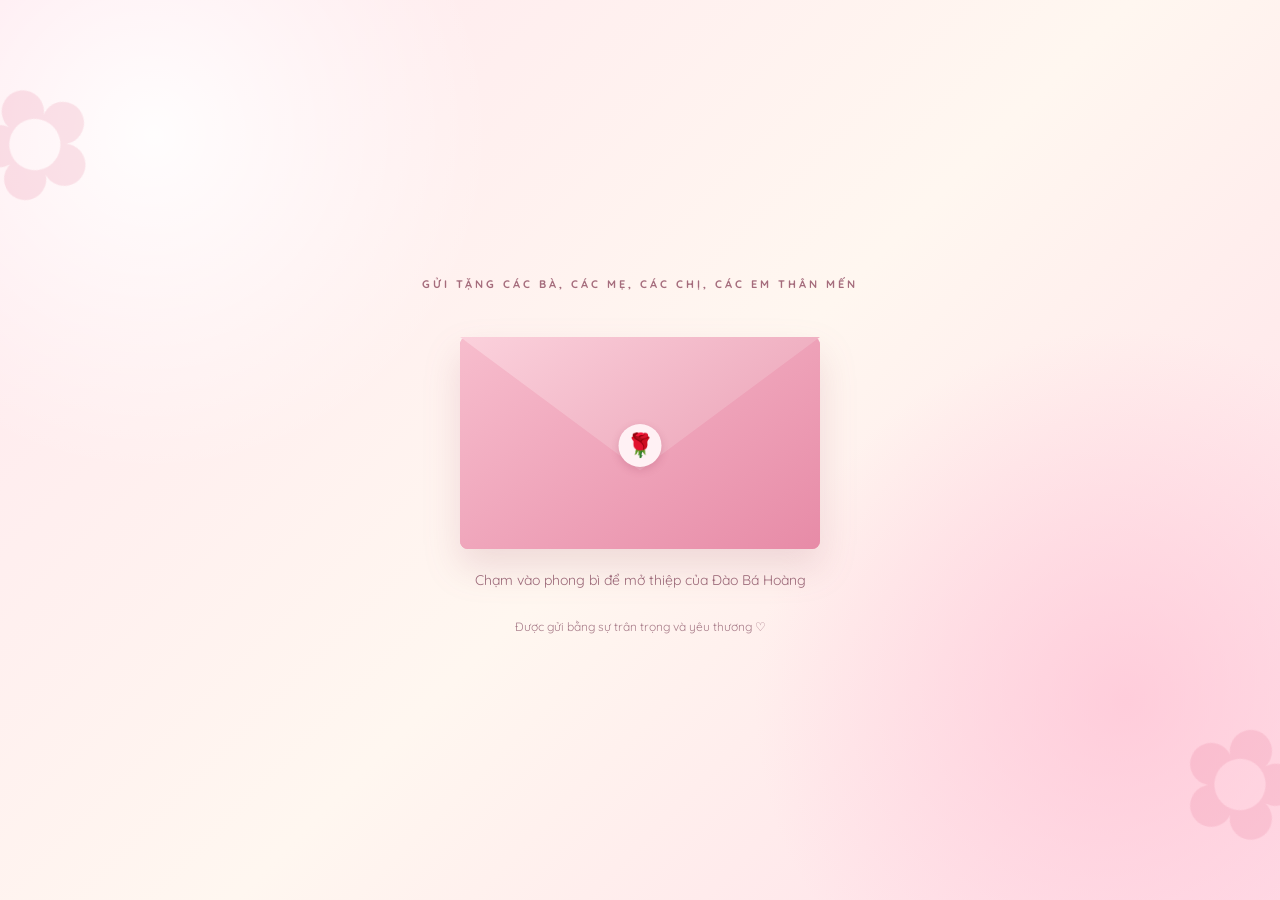
==== daobahoang.html @ 4d06f097 "Add files via upload" ====
<!DOCTYPE html>
<html lang="vi">
<head>
  <meta charset="UTF-8">
  <meta name="viewport" content="width=device-width, initial-scale=1.0">
  <meta name="theme-color" content="#ffe8ef">
  <title>Thiệp chúc mừng 20/10 🌷</title>
  <link rel="stylesheet" href="style.css">
</head>
<body>
  <div class="petal-layer" id="petalLayer" aria-hidden="true"></div>

  <main class="scene">
    <p class="top-note">
      GỬI TẶNG CÁC BÀ, CÁC MẸ, CÁC CHỊ, CÁC EM THÂN MẾN
    </p>

    <section class="envelope-area" id="envelopeArea">
      <button class="envelope" id="openEnvelope" type="button"
              aria-label="Mở phong bì thiệp 20 tháng 10"
              aria-expanded="false">
        <span class="letter-preview">
          <span class="preview-date">20/10</span>
          <span class="preview-flower">🌹</span>
          <span class="preview-caption">
            Một lời chúc dành tặng những người phụ nữ em yêu quý
          </span>
        </span>
        <span class="envelope-back"></span>
        <span class="envelope-flap"></span>
        <span class="envelope-front"></span>
        <span class="envelope-seal">🌹</span>
      </button>
      <p class="tap-hint" id="tapHint">
        Chạm vào phong bì để mở thiệp của Đào Bá Hoàng
      </p>
    </section>

    <section class="greeting-card" id="greetingCard"
             aria-live="polite" aria-hidden="true">
      <div class="card-flower">💐 🌷 💐</div>
      <p class="eyebrow">CHÚC MỪNG</p>
      <h1>Ngày Phụ nữ<br><span>Việt Nam</span></h1>
      <div class="date">20 <span>/</span> 10 <b>♥</b></div>

      <div class="wishes" id="wishes">
        <p class="wish-line">Chúc các chị một ngày 20/10 thật rạng rỡ!</p>
        <p class="wish-line">Luôn xinh đẹp, tự tin và tràn đầy năng lượng.</p>
        <p class="wish-line">Chúc công việc thuận lợi, sức khỏe dồi dào,</p>
        <p class="wish-line">mỗi ngày đều ngập tràn niềm vui và yêu thương.</p>
        <p class="wish-line">Chúc mọi người luôn rạng rỡ như những đóa hoa! 🌷</p>
      </div>

      <p class="thank-you">
        Cảm ơn mọi người vì đã mang đến những điều tốt đẹp! 💗
      </p>

      <p class="signature">
        Thân gửi,<br>
        <strong>Đào Bá Hoàng 🌷</strong>
      </p>

      <button class="flower-button" id="flowerButton" type="button">
        <span aria-hidden="true">💐</span>
        Nhận hoa từ Đào Bá Hoàng
      </button>

      <p class="flower-message" id="flowerMessage" role="status"></p>

      <button class="replay-button" id="replayButton" type="button">
        ↻ Xem lại thiệp
      </button>
    </section>

    <!-- TRANG NHẬN QUÀ: CHỈ CÓ MỘT MÓN QUÀ LÀ HOA -->
    <section class="gift-page" id="giftPage" aria-hidden="true">
      <div class="gift-heading">
        💐 Một món quà nhỏ dành tặng bạn 💐
      </div>

      <p class="gift-intro">
        Dù chỉ là một món quà nhỏ, em mong nó sẽ mang đến cho bạn
        thật nhiều niềm vui. Hãy nhấn nút để nhận hoa nhé!
      </p>

      <div class="gift-stage" id="giftStage" aria-live="polite">
        <div class="gift-box">🎁</div>
        <p>Món quà bí mật đang chờ bạn...</p>
      </div>

      <button class="draw-button" id="drawButton" type="button">
        🌷 Nhận hoa từ Đào Bá Hoàng 🌷
      </button>

      <p class="gift-result" id="giftResult" role="status"></p>

      <button class="replay-button" id="backToCardButton" type="button">
        ← Quay lại thiệp
      </button>
    </section>

    <footer>
      Được gửi bằng sự trân trọng và yêu thương ♡
    </footer>
  </main>

  <script src="script.js"></script>
</body>
</html>
---- style.css ----
@import url('https://fonts.googleapis.com/css2?family=Playfair+Display:wght@400;500;600;700&family=Quicksand:wght@400;500;600;700&display=swap');

:root {
  --pink: #d94c79;
  --deep-pink: #b52e5c;
  --soft-pink: #ffe1ea;
  --cream: #fffaf5;
  --ink: #62434c;
}

* { box-sizing: border-box; }

body {
  margin: 0;
  min-height: 100vh;
  color: var(--ink);
  font-family: 'Quicksand', sans-serif;
  background:
    radial-gradient(circle at 12% 15%, rgba(255,255,255,.9), transparent 25%),
    radial-gradient(circle at 88% 78%, rgba(255,192,211,.65), transparent 28%),
    linear-gradient(135deg, #ffe7ee 0%, #fff7f0 52%, #ffdce7 100%);
  overflow-x: hidden;
}

body::before, body::after {
  content: "✿";
  position: fixed;
  color: rgba(217, 76, 121, .14);
  font-size: 150px;
  pointer-events: none;
  z-index: 0;
}
body::before { left: -30px; top: 5%; transform: rotate(-20deg); }
body::after { right: -25px; bottom: 3%; transform: rotate(18deg); }

.scene {
  position: relative;
  z-index: 1;
  width: min(100% - 30px, 760px);
  min-height: 100vh;
  margin: 0 auto;
  padding: 35px 0 24px;
  display: flex;
  flex-direction: column;
  align-items: center;
  justify-content: center;
}

.top-note {
  margin: 0 0 28px;
  font-size: 11px;
  font-weight: 700;
  letter-spacing: 3px;
  color: #a56c7c;
  text-align: center;
}

.envelope-area {
  width: min(100%, 430px);
  display: flex;
  flex-direction: column;
  align-items: center;
  transition: opacity .5s, transform .5s;
}

.envelope {
  position: relative;
  display: block;
  width: min(82vw, 360px);
  height: 230px;
  border: 0;
  padding: 0;
  background: transparent;
  cursor: pointer;
  perspective: 900px;
  filter: drop-shadow(0 18px 18px rgba(154, 66, 94, .16));
  -webkit-tap-highlight-color: transparent;
}

.envelope-back {
  position: absolute;
  inset: 18px 0 0;
  background: #e9a0b5;
  border-radius: 8px;
}

.letter-preview {
  position: absolute;
  z-index: 1;
  left: 9%;
  right: 9%;
  top: 22px;
  height: 180px;
  border-radius: 5px;
  background: #fffaf5;
  display: flex;
  flex-direction: column;
  align-items: center;
  justify-content: center;
  gap: 7px;
  transition: transform 1s cubic-bezier(.2,.8,.2,1);
  box-shadow: 0 0 0 1px rgba(185, 90, 120, .1);
}
.preview-date { font: 700 38px 'Playfair Display', serif; color: var(--pink); }
.preview-flower { font-size: 28px; }
.preview-caption { font-size: 11px; color: #98707a; }

.envelope-front {
  position: absolute;
  z-index: 3;
  inset: 18px 0 0;
  border-radius: 8px;
  background: linear-gradient(145deg, #f7bdcd, #e78ba7);
  clip-path: polygon(0 0, 50% 57%, 100% 0, 100% 100%, 0 100%);
}

.envelope-flap {
  position: absolute;
  z-index: 4;
  top: 18px;
  left: 0;
  width: 100%;
  height: 58%;
  background: linear-gradient(145deg, #fbd1dc, #eaa0b5);
  clip-path: polygon(0 0, 100% 0, 50% 100%);
  transform-origin: top center;
  transition: transform .75s ease, opacity .4s .3s;
  backface-visibility: hidden;
}

.envelope-seal {
  position: absolute;
  z-index: 5;
  left: 50%;
  top: 105px;
  transform: translateX(-50%);
  display: grid;
  place-items: center;
  width: 43px;
  height: 43px;
  border-radius: 50%;
  background: #fff1f4;
  box-shadow: 0 3px 9px rgba(139, 42, 75, .2);
  font-size: 23px;
  transition: opacity .3s, transform .3s;
}

.tap-hint {
  margin: 22px 0 0;
  font-size: 14px;
  color: #9b6878;
  animation: hintPulse 2s infinite;
}

body.opened .envelope-area {
  opacity: 0;
  transform: translateY(-25px) scale(.92);
  pointer-events: none;
  height: 0;
  overflow: hidden;
}
body.opened .envelope-flap { transform: rotateX(180deg); opacity: 0; }
body.opened .letter-preview { transform: translateY(-125px); }

.greeting-card {
  display: none;
  width: min(100%, 650px);
  padding: clamp(26px, 5vw, 48px);
  text-align: center;
  border: 1px solid rgba(223, 145, 167, .6);
  border-radius: 22px;
  background: rgba(255, 251, 247, .93);
  box-shadow: 0 20px 55px rgba(155, 69, 99, .16);
  animation: cardArrive .9s cubic-bezier(.2,.8,.2,1) both;
}

body.opened .greeting-card { display: block; }

.card-flower { font-size: clamp(30px, 6vw, 42px); margin-bottom: 15px; }
.eyebrow { letter-spacing: 5px; font-size: 12px; font-weight: 700; color: #6d8172; }

h1 {
  margin: 12px 0 0;
  font: 500 clamp(34px, 7vw, 54px)/1.2 'Playfair Display', serif;
  color: #b93562;
}
h1 span { font-style: italic; color: #d94c79; }

.date {
  margin: 16px 0 23px;
  font: 600 clamp(35px, 8vw, 52px) 'Playfair Display', serif;
  color: #c74b70;
}
.date span { color: #dca2ad; }
.date b { font: 20px sans-serif; vertical-align: middle; }

.wishes { margin: 0 auto; max-width: 510px; }
.wish-line {
  margin: 9px 0;
  font-size: clamp(14px, 3vw, 17px);
  line-height: 1.8;
  opacity: 0;
  transform: translateY(10px);
}
.wish-line.visible { animation: lineIn .65s ease forwards; }

.thank-you {
  margin: 25px auto 0;
  max-width: 490px;
  color: #a84a69;
  font: italic 17px/1.7 'Playfair Display', serif;
}
.signature { margin: 22px 0 0; font-size: 14px; line-height: 1.8; color: #916777; }
.signature strong { font: italic 600 22px 'Playfair Display', serif; color: #c13d69; }

.flower-button {
  margin-top: 25px;
  padding: 13px 23px;
  border: 0;
  border-radius: 999px;
  background: linear-gradient(135deg, #d94c79, #b82f60);
  color: white;
  font: 700 15px 'Quicksand', sans-serif;
  box-shadow: 0 8px 18px rgba(184, 47, 96, .22);
  cursor: pointer;
  transition: transform .2s, box-shadow .2s;
}
.flower-button:hover { transform: translateY(-2px); box-shadow: 0 11px 22px rgba(184, 47, 96, .3); }
.flower-button:active { transform: scale(.97); }

.flower-message { min-height: 26px; margin: 12px 0 0; color: #c13d69; font-weight: 700; }
.replay-button {
  display: block;
  margin: 8px auto 0;
  padding: 8px 12px;
  border: 0;
  background: transparent;
  color: #a16b7d;
  text-decoration: underline;
  cursor: pointer;
  font: 600 13px 'Quicksand', sans-serif;
}

footer { margin-top: 30px; color: #a77b88; font-size: 12px; text-align: center; }

.petal {
  position: fixed;
  top: -35px;
  z-index: 10;
  pointer-events: none;
  user-select: none;
  animation: petalFall linear forwards;
  filter: drop-shadow(0 2px 2px rgba(155, 60, 90, .12));
}

@keyframes petalFall {
  0% { transform: translate3d(0, -5vh, 0) rotate(0deg); opacity: 0; }
  10% { opacity: .95; }
  100% { transform: translate3d(var(--drift), 110vh, 0) rotate(var(--spin)); opacity: .1; }
}
@keyframes lineIn { to { opacity: 1; transform: translateY(0); } }
@keyframes cardArrive { from { opacity: 0; transform: translateY(25px) scale(.98); } to { opacity: 1; transform: translateY(0) scale(1); } }
@keyframes hintPulse { 0%, 100% { opacity: .65; } 50% { opacity: 1; } }

@media (max-width: 480px) {
  .scene { width: min(100% - 22px, 760px); padding-top: 25px; }
  .top-note { letter-spacing: 2px; font-size: 10px; }
  .envelope { height: 210px; }
  .letter-preview { height: 165px; }
  .envelope-seal { top: 97px; }
  .greeting-card { border-radius: 17px; }
  .thank-you { font-size: 15px; }
}

@media (prefers-reduced-motion: reduce) {
  *, *::before, *::after { animation-duration: .01ms !important; animation-iteration-count: 1 !important; scroll-behavior: auto !important; }
}


/* Trang bốc thăm quà tặng */
.gift-page {
  display: none;
  width: min(100%, 650px);
  padding: clamp(28px, 5vw, 48px);
  text-align: center;
  border: 1px solid rgba(223, 145, 167, .6);
  border-radius: 22px;
  background: rgba(255, 251, 247, .96);
  box-shadow: 0 20px 55px rgba(155, 69, 99, .16);
  animation: cardArrive .8s ease both;
}
body.gift-mode .greeting-card { display: none !important; }
body.gift-mode .gift-page { display: block; }
body.gift-mode .envelope-area { display: none; }

.gift-heading {
  color: #b93562;
  font: 600 clamp(27px, 6vw, 39px)/1.3 'Playfair Display', serif;
}
.gift-intro { margin: 13px 0 24px; line-height: 1.7; color: #916777; }
.gift-stage {
  min-height: 205px;
  display: flex;
  flex-direction: column;
  align-items: center;
  justify-content: center;
  padding: 20px;
  border: 1px dashed #e7a4b9;
  border-radius: 18px;
  background: linear-gradient(145deg, #fff1f5, #fffaf5);
}
.gift-box { font-size: 75px; filter: drop-shadow(0 8px 8px rgba(190, 80, 120, .15)); }
.gift-stage p { margin: 10px 0 0; color: #956778; line-height: 1.6; }
.gift-stage.spinning .gift-box { animation: giftShake .22s infinite alternate; }
.gift-stage.won .gift-box { animation: giftPop .65s ease both; }
.draw-button {
  margin-top: 22px;
  padding: 14px 27px;
  border: 0;
  border-radius: 999px;
  background: linear-gradient(135deg, #d94c79, #b82f60);
  color: white;
  font: 700 16px 'Quicksand', sans-serif;
  box-shadow: 0 8px 18px rgba(184, 47, 96, .22);
  cursor: pointer;
}
.draw-button:disabled { opacity: .7; cursor: wait; }
.gift-result { min-height: 30px; margin: 18px 0 0; color: #b93562; font-size: 19px; font-weight: 700; line-height: 1.6; }
@keyframes giftShake { from { transform: rotate(-12deg) scale(.95); } to { transform: rotate(12deg) scale(1.05); } }
@keyframes giftPop { 0% { transform: scale(.4) rotate(-15deg); } 70% { transform: scale(1.2) rotate(8deg); } 100% { transform: scale(1) rotate(0); } }
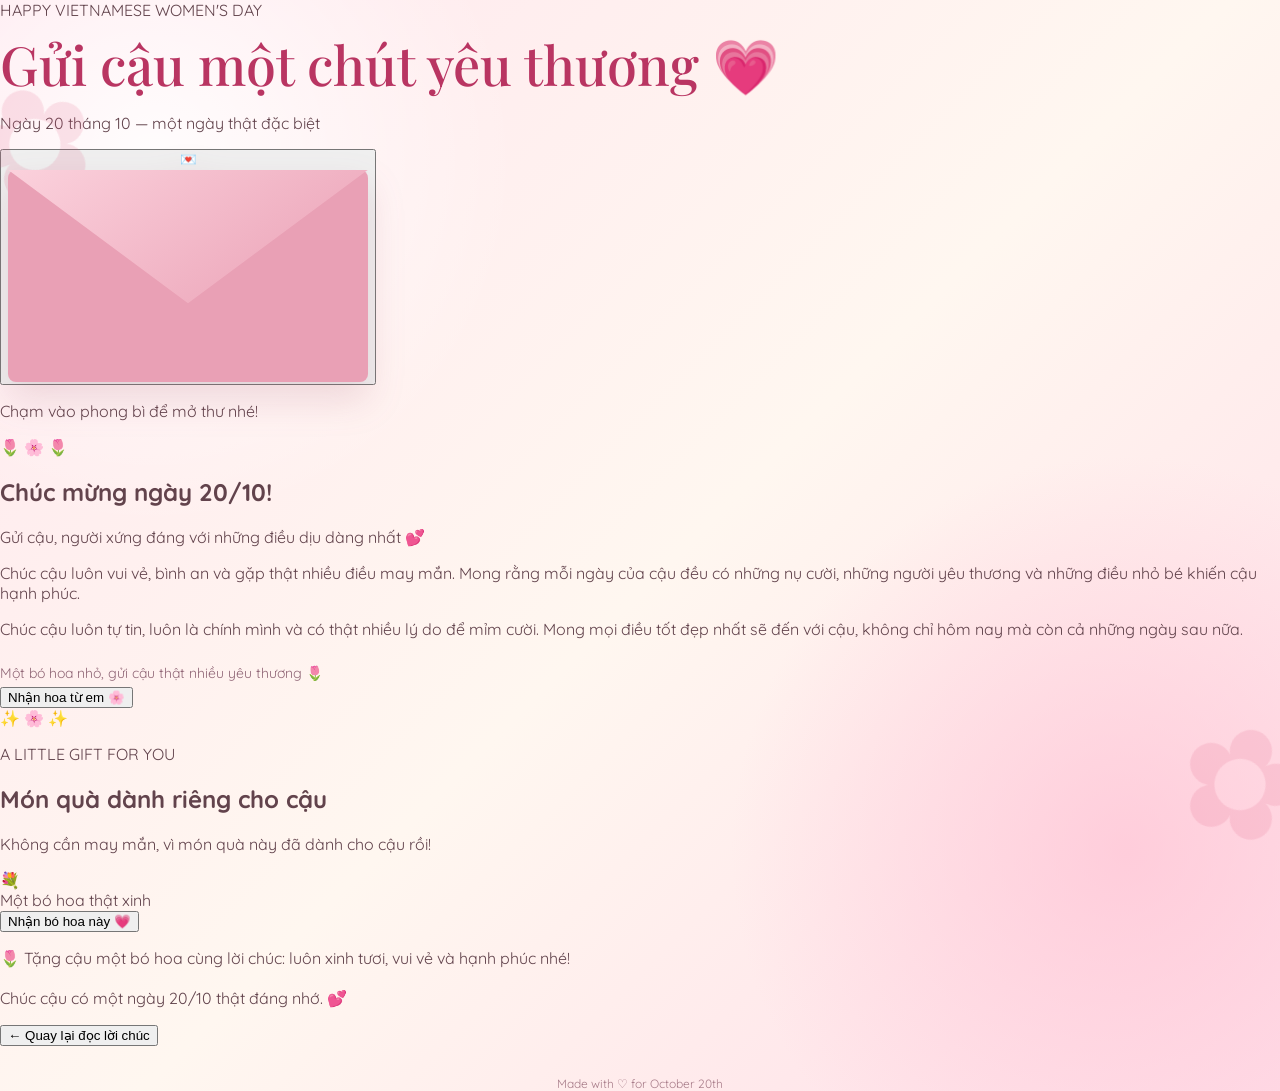
==== commit 40065a7e: "Add files via upload" ====
--- a/daobahoang.html
+++ b/daobahoang.html
@@ -1,110 +1,101 @@
-
 <!DOCTYPE html>
 <html lang="vi">
 <head>
-  <meta charset="UTF-8">
-  <meta name="viewport" content="width=device-width, initial-scale=1.0">
-  <meta name="theme-color" content="#ffe8ef">
-  <title>Thiệp chúc mừng 20/10 🌷</title>
-  <link rel="stylesheet" href="style.css">
+    <meta charset="UTF-8">
+    <meta name="viewport" content="width=device-width, initial-scale=1.0">
+    <title>Thiệp 20/10 - Gửi người đặc biệt 🌷</title>
+    <link rel="stylesheet" href="style.css?v=4">
+    <script src="script.js?v=4" defer></script>
 </head>
 <body>
-  <div class="petal-layer" id="petalLayer" aria-hidden="true"></div>
+    <div class="petals" id="petals"></div>
 
-  <main class="scene">
-    <p class="top-note">
-      GỬI TẶNG CÁC BÀ, CÁC MẸ, CÁC CHỊ, CÁC EM THÂN MẾN
-    </p>
+    <main class="container">
+        <!-- TRANG 1: PHONG BÌ -->
+        <section class="page active" id="homePage">
+            <div class="top-label">HAPPY VIETNAMESE WOMEN'S DAY</div>
+            <h1>Gửi cậu một chút yêu thương 💗</h1>
+            <p class="subtitle">Ngày 20 tháng 10 — một ngày thật đặc biệt</p>
 
-    <section class="envelope-area" id="envelopeArea">
-      <button class="envelope" id="openEnvelope" type="button"
-              aria-label="Mở phong bì thiệp 20 tháng 10"
-              aria-expanded="false">
-        <span class="letter-preview">
-          <span class="preview-date">20/10</span>
-          <span class="preview-flower">🌹</span>
-          <span class="preview-caption">
-            Một lời chúc dành tặng những người phụ nữ em yêu quý
-          </span>
-        </span>
-        <span class="envelope-back"></span>
-        <span class="envelope-flap"></span>
-        <span class="envelope-front"></span>
-        <span class="envelope-seal">🌹</span>
-      </button>
-      <p class="tap-hint" id="tapHint">
-        Chạm vào phong bì để mở thiệp của Đào Bá Hoàng
-      </p>
-    </section>
+            <button class="envelope-button" id="envelopeButton"
+                    aria-label="Mở phong bì">
+                <div class="envelope">
+                    <div class="letter">
+                        <span>💌</span>
+                        <p>Một lời chúc dành riêng cho cậu</p>
+                    </div>
+                    <div class="envelope-back"></div>
+                    <div class="envelope-flap"></div>
+                    <div class="heart-seal">♥</div>
+                </div>
+            </button>
 
-    <section class="greeting-card" id="greetingCard"
-             aria-live="polite" aria-hidden="true">
-      <div class="card-flower">💐 🌷 💐</div>
-      <p class="eyebrow">CHÚC MỪNG</p>
-      <h1>Ngày Phụ nữ<br><span>Việt Nam</span></h1>
-      <div class="date">20 <span>/</span> 10 <b>♥</b></div>
+            <p class="hint" id="envelopeHint">
+                Chạm vào phong bì để mở thư nhé!
+            </p>
+        </section>
 
-      <div class="wishes" id="wishes">
-        <p class="wish-line">Chúc các chị một ngày 20/10 thật rạng rỡ!</p>
-        <p class="wish-line">Luôn xinh đẹp, tự tin và tràn đầy năng lượng.</p>
-        <p class="wish-line">Chúc công việc thuận lợi, sức khỏe dồi dào,</p>
-        <p class="wish-line">mỗi ngày đều ngập tràn niềm vui và yêu thương.</p>
-        <p class="wish-line">Chúc mọi người luôn rạng rỡ như những đóa hoa! 🌷</p>
-      </div>
+        <!-- TRANG 2: LỜI CHÚC -->
+        <section class="page" id="letterPage">
+            <div class="letter-card">
+                <div class="flower-decoration">🌷 🌸 🌷</div>
+                <h2>Chúc mừng ngày 20/10!</h2>
 
-      <p class="thank-you">
-        Cảm ơn mọi người vì đã mang đến những điều tốt đẹp! 💗
-      </p>
+                <p class="greeting">Gửi cậu, người xứng đáng với những điều dịu dàng nhất 💕</p>
 
-      <p class="signature">
-        Thân gửi,<br>
-        <strong>Đào Bá Hoàng 🌷</strong>
-      </p>
+                <p>
+                    Chúc cậu luôn vui vẻ, bình an và gặp thật nhiều điều may mắn.
+                    Mong rằng mỗi ngày của cậu đều có những nụ cười,
+                    những người yêu thương và những điều nhỏ bé khiến cậu hạnh phúc.
+                </p>
 
-      <button class="flower-button" id="flowerButton" type="button">
-        <span aria-hidden="true">💐</span>
-        Nhận hoa từ Đào Bá Hoàng
-      </button>
+                <p>
+                    Chúc cậu luôn tự tin, luôn là chính mình và có thật nhiều
+                    lý do để mỉm cười. Mong mọi điều tốt đẹp nhất sẽ đến với cậu,
+                    không chỉ hôm nay mà còn cả những ngày sau nữa.
+                </p>
 
-      <p class="flower-message" id="flowerMessage" role="status"></p>
+                <p class="signature">
+                    Một bó hoa nhỏ, gửi cậu thật nhiều yêu thương 🌷
+                </p>
 
-      <button class="replay-button" id="replayButton" type="button">
-        ↻ Xem lại thiệp
-      </button>
-    </section>
+                <button class="primary-button" id="flowerButton">
+                    Nhận hoa từ em 🌸
+                </button>
+            </div>
+        </section>
 
-    <!-- TRANG NHẬN QUÀ: CHỈ CÓ MỘT MÓN QUÀ LÀ HOA -->
-    <section class="gift-page" id="giftPage" aria-hidden="true">
-      <div class="gift-heading">
-        💐 Một món quà nhỏ dành tặng bạn 💐
-      </div>
+        <!-- TRANG 3: NHẬN HOA -->
+        <section class="page" id="giftPage">
+            <div class="gift-card">
+                <div class="gift-sparkles">✨ 🌸 ✨</div>
+                <p class="top-label">A LITTLE GIFT FOR YOU</p>
+                <h2>Món quà dành riêng cho cậu</h2>
+                <p class="subtitle">Không cần may mắn, vì món quà này đã dành cho cậu rồi!</p>
 
-      <p class="gift-intro">
-        Dù chỉ là một món quà nhỏ, em mong nó sẽ mang đến cho bạn
-        thật nhiều niềm vui. Hãy nhấn nút để nhận hoa nhé!
-      </p>
+                <div class="flower-box" id="flowerBox">
+                    <div class="bouquet">💐</div>
+                    <div class="flower-caption">Một bó hoa thật xinh</div>
+                </div>
 
-      <div class="gift-stage" id="giftStage" aria-live="polite">
-        <div class="gift-box">🎁</div>
-        <p>Món quà bí mật đang chờ bạn...</p>
-      </div>
+                <button class="primary-button" id="receiveButton">
+                    Nhận bó hoa này 💗
+                </button>
 
-      <button class="draw-button" id="drawButton" type="button">
-        🌷 Nhận hoa từ Đào Bá Hoàng 🌷
-      </button>
+                <p class="gift-message hidden" id="giftMessage">
+                    🌷 Tặng cậu một bó hoa cùng lời chúc:
+                    luôn xinh tươi, vui vẻ và hạnh phúc nhé!
+                    <br><br>
+                    Chúc cậu có một ngày 20/10 thật đáng nhớ. 💕
+                </p>
 
-      <p class="gift-result" id="giftResult" role="status"></p>
+                <button class="secondary-button" id="backButton">
+                    ← Quay lại đọc lời chúc
+                </button>
+            </div>
+        </section>
+    </main>
 
-      <button class="replay-button" id="backToCardButton" type="button">
-        ← Quay lại thiệp
-      </button>
-    </section>
-
-    <footer>
-      Được gửi bằng sự trân trọng và yêu thương ♡
-    </footer>
-  </main>
-
-  <script src="script.js"></script>
+    <footer>Made with ♡ for October 20th</footer>
 </body>
-</html>
+</html>
